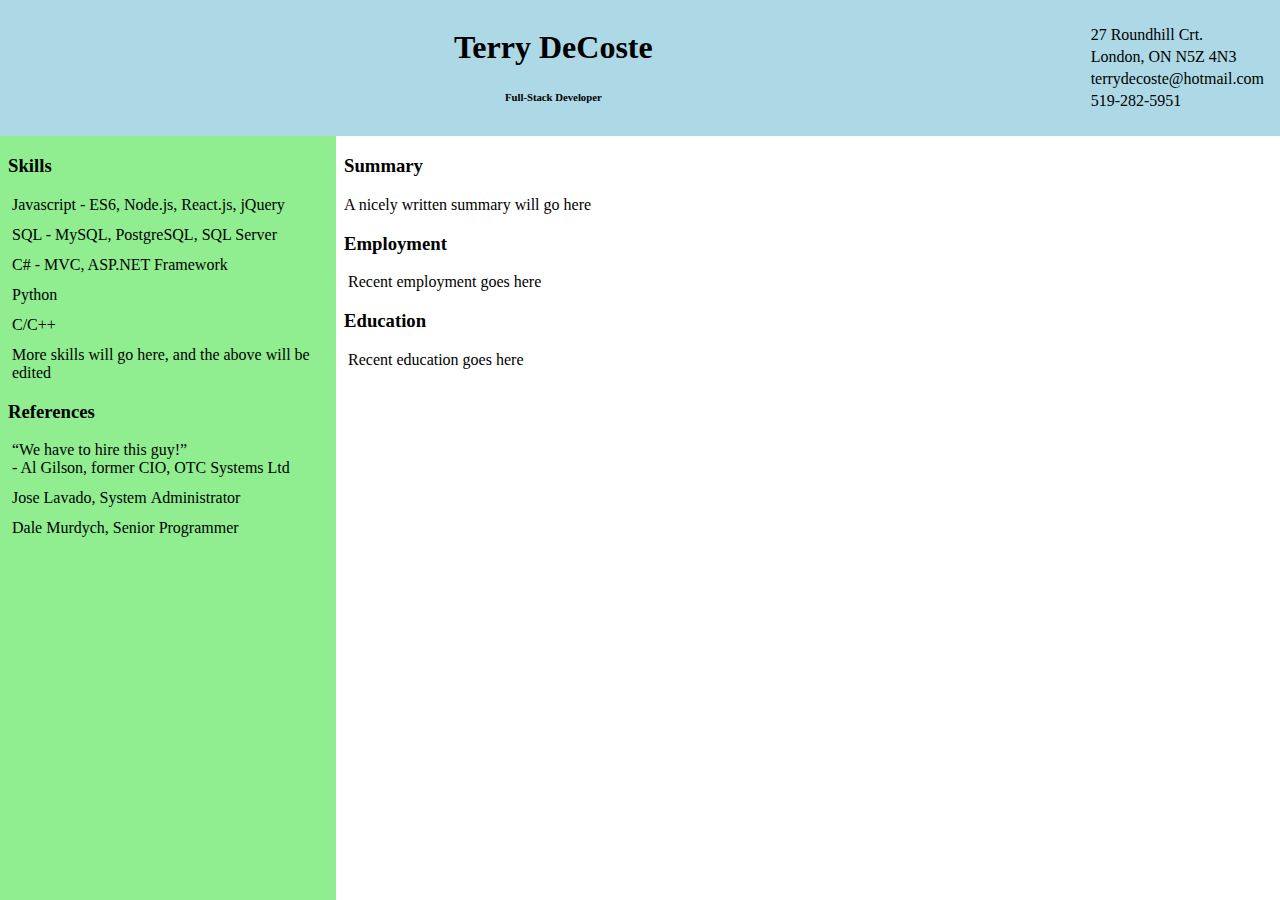
==== resume.html @ 0b59a331 "Initial Page Framework" ====
<!DOCTYPE html>
<html lang="en">
<head>
    <meta charset="UTF-8">
    <meta http-equiv="X-UA-Compatible" content="IE=edge">
    <meta name="viewport" content="width=device-width, initial-scale=1.0">
    <link href="style.css" rel="stylesheet" />
    <title>Terry DeCoste's Resume Page</title>
</head>
<body>
    <header>
        <div id="nameArea">
            <h1 id="name">Terry DeCoste</h1>
            <h6 id="title">Full-Stack Developer</h6>
        </div>
        <div id="contactArea">
            <p id="addr1">27 Roundhill Crt.</p>
            <p id="addr2">London, ON  N5Z 4N3</p>
            <p id="email">terrydecoste@hotmail.com</p>
            <p id="phone">519-282-5951</p>
        </div>
    </header>
    <main>
        <div id="leftColumn">
            <div id="skills">
                <h3>Skills</h3>
                <ul>
                    <li>Javascript - ES6, Node.js, React.js, jQuery</li>
                    <li>SQL - MySQL, PostgreSQL, SQL Server</li>
                    <li>C# - MVC, ASP.NET Framework</li>
                    <li>Python</li>
                    <li>C/C++</li>
                    <li>More skills will go here, and the above will be edited</li>
                </ul>
            </div>
            <div id="references">
                <h3>References</h3>
                <ul>
                    <li><q>We have to hire this guy!</q><br/> - Al&nbsp;Gilson, former&nbsp;CIO, OTC&nbsp;Systems&nbsp;Ltd</li>
                    <li>Jose&nbsp;Lavado, System&nbsp;Administrator</li>
                    <li>Dale&nbsp;Murdych, Senior&nbsp;Programmer</li>
                </ul>
            </div>
        </div>
        <div id="rightColumn">
            <div id="summary">
                <h3>Summary</h3>
                <p>A nicely written summary will go here</p>
            </div>
            <div id="employment">
                <h3>Employment</h3>
                <ul>
                    <li>Recent employment goes here</li>
                </ul>
            </div>
            <div id="education">
                <h3>Education</h3>
                <ul>
                    <li>Recent education goes here</li>
                </ul>
            </div>
        </div>
    </main>
</body>
</html>
---- style.css ----
body {
    box-sizing: border-box;
    width: 100vw;
    margin: 0;
    padding: 0;
    height: 100vh;
    display: flex;
    flex-flow: column;
}
header {
    display: flex;
    flex-flow: row;
    align-items: center;
    background-color: lightblue;
    margin: 0;
    padding: 0.5rem 1rem;
}
ul {
    list-style: none;
    padding: 0 0.25rem;
}
li {
    margin: 0 0 0.75rem 0;
}
p {
    margin-block-start: 0.25rem;
    margin-block-end: 0.25rem;
}
#nameArea{
    flex-grow: 1;
    text-align: center;
}

main {
    display: flex;
    flex-flow: row;
    background-color: white;
    margin: 0;
    height: 100%;
}
#leftColumn{
    flex-grow: 1;
    max-width: 25%;
    background-color: lightgreen;
    margin: 0;
    height: 100%;
    padding: 0 0.5rem;
}
#rightColumn{
    flex-grow: 3;
    padding: 0 0.5rem;
}
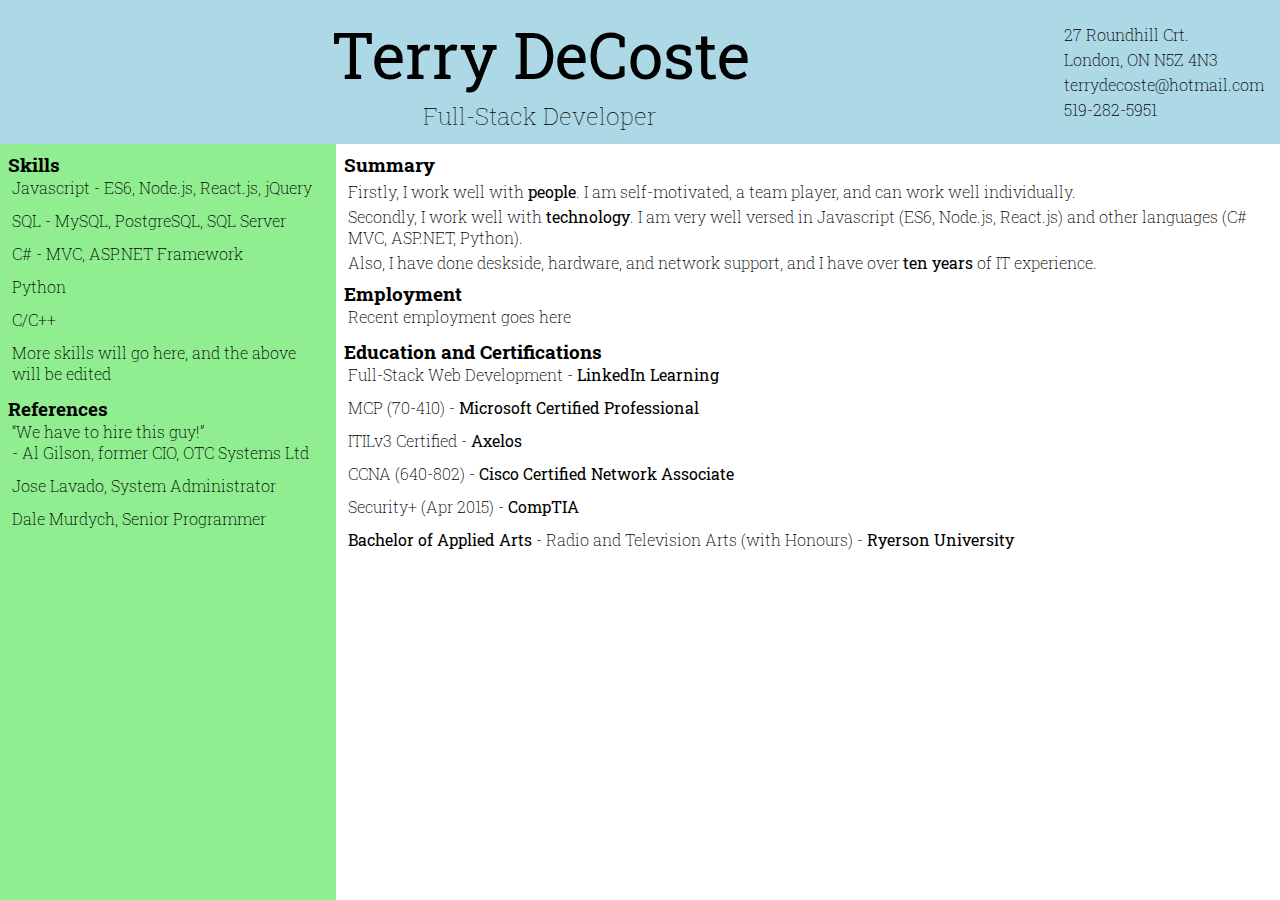
==== commit ce003f59: "Summary and Education first draft" ====
--- a/resume.html
+++ b/resume.html
@@ -4,6 +4,8 @@
     <meta charset="UTF-8">
     <meta http-equiv="X-UA-Compatible" content="IE=edge">
     <meta name="viewport" content="width=device-width, initial-scale=1.0">
+    <link rel="preconnect" href="https://fonts.gstatic.com">
+    <link href="https://fonts.googleapis.com/css2?family=Roboto+Slab:wght@300;500;700&display=swap" rel="stylesheet">
     <link href="style.css" rel="stylesheet" />
     <title>Terry DeCoste's Resume Page</title>
 </head>
@@ -45,7 +47,15 @@
         <div id="rightColumn">
             <div id="summary">
                 <h3>Summary</h3>
-                <p>A nicely written summary will go here</p>
+                <p>Firstly, I work well with <b>people</b>.  
+                    I am self-motivated, a team player, 
+                    and can work well individually.</p>
+                <p>Secondly, I work well with <b>technology</b>.  
+                    I am very well versed in Javascript (ES6, Node.js, React.js) 
+                    and other languages (C# MVC, ASP.NET, Python).</p>
+                <p>Also, I have done deskside, hardware, and network support, 
+                    and I have over <b>ten years</b> of IT experience.
+                </p>
             </div>
             <div id="employment">
                 <h3>Employment</h3>
@@ -54,9 +64,14 @@
                 </ul>
             </div>
             <div id="education">
-                <h3>Education</h3>
+                <h3>Education and Certifications</h3>
                 <ul>
-                    <li>Recent education goes here</li>
+                    <li>Full-Stack Web Development - <b>LinkedIn Learning</b></li>
+                    <li>MCP (70-410) - <b>Microsoft Certified Professional</b></li>
+                    <li>ITILv3 Certified  - <b>Axelos</b></li>
+                    <li>CCNA (640-802) - <b>Cisco Certified Network Associate</b></li>
+                    <li>Security+ (Apr 2015) - <b>CompTIA</b></li>
+                    <li><b>Bachelor of Applied Arts</b> - Radio and Television Arts (with Honours) - <b>Ryerson University</b></li>
                 </ul>
             </div>
         </div>
--- a/style.css
+++ b/style.css
@@ -6,6 +6,8 @@
     height: 100vh;
     display: flex;
     flex-flow: column;
+    font-family: 'Roboto Slab', serif;
+    font-weight: 200;
 }
 header {
     display: flex;
@@ -15,9 +17,23 @@
     margin: 0;
     padding: 0.5rem 1rem;
 }
+h1 {
+    font-size: 4rem;
+    font-weight: bolder;
+    margin: 0.25rem;
+}
+h3 {
+    margin: 0.5rem 0 0 0;
+}
+h6 {
+    margin: 0.25rem;
+    font-weight: lighter;
+    font-size: 1.5rem;
+}
 ul {
     list-style: none;
     padding: 0 0.25rem;
+    margin: 0;
 }
 li {
     margin: 0 0 0.75rem 0;
@@ -49,4 +65,7 @@
 #rightColumn{
     flex-grow: 3;
     padding: 0 0.5rem;
+}
+#summary p{
+    padding: 0 0.25rem;
 }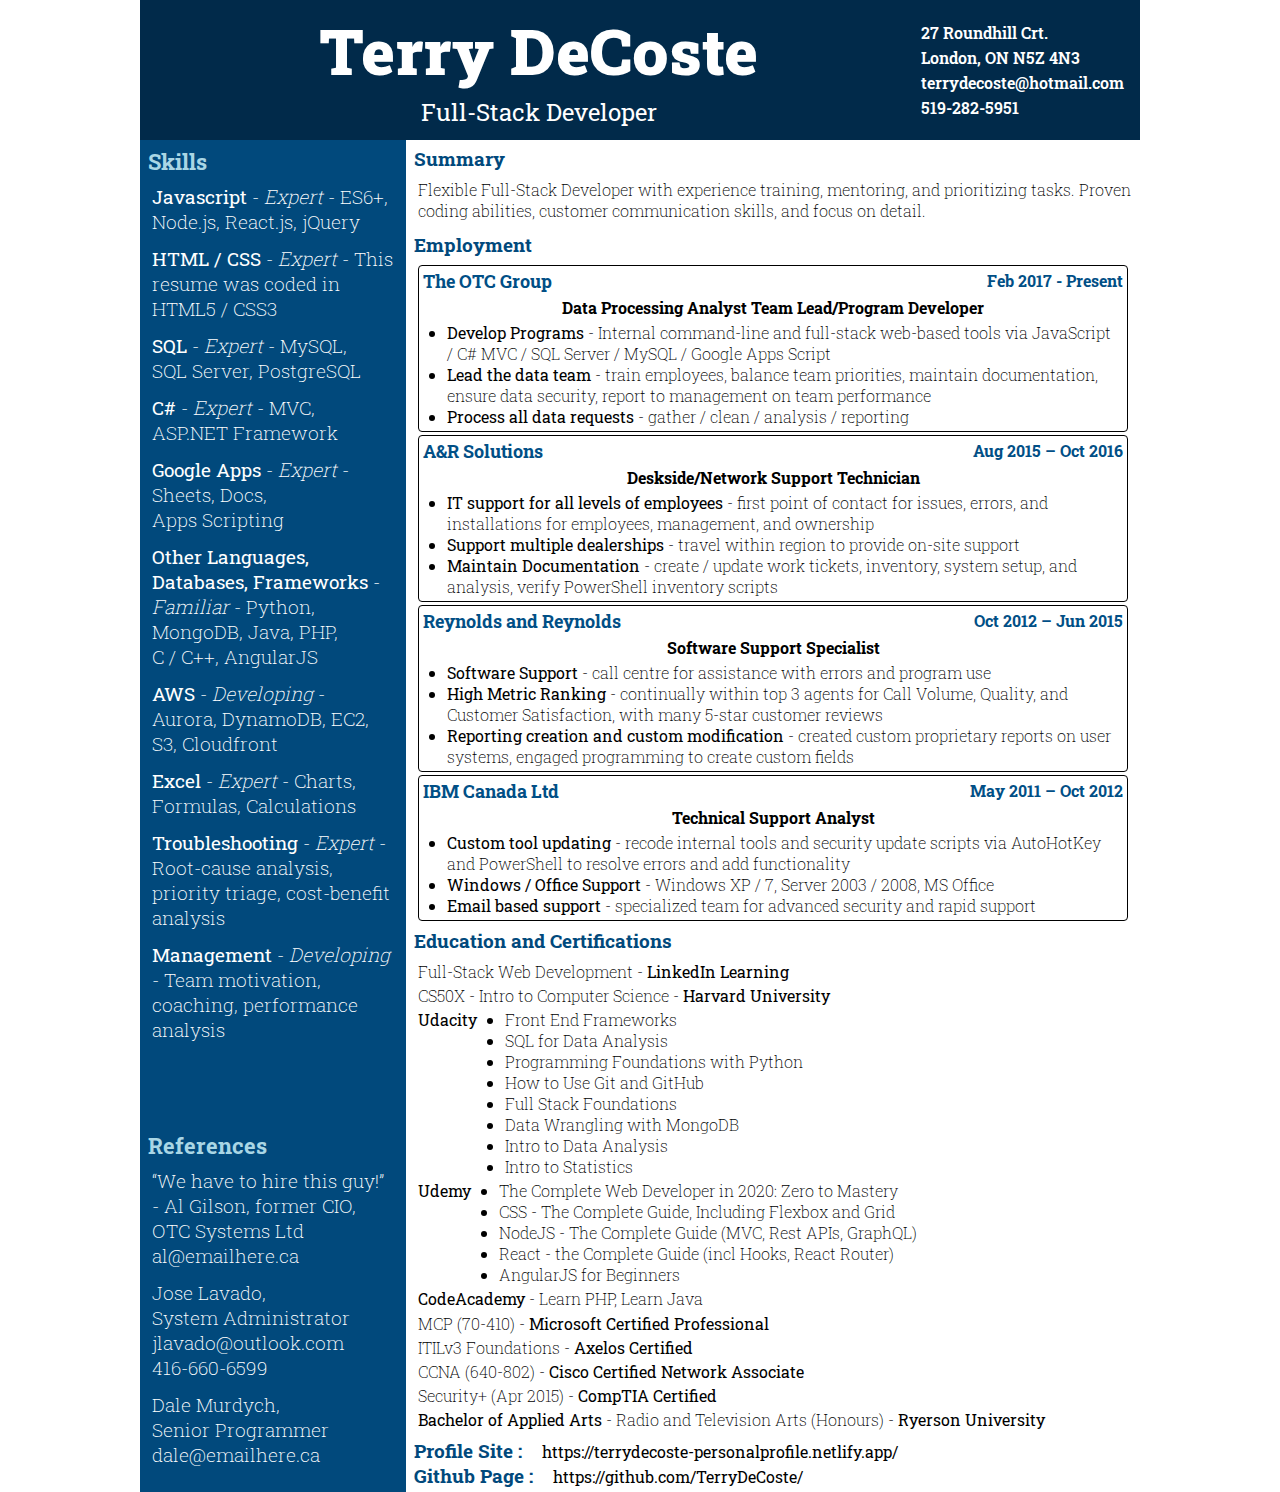
==== commit 9b0f085e: "Version 2 - Revised" ====
--- a/resume.html
+++ b/resume.html
@@ -5,7 +5,7 @@
     <meta http-equiv="X-UA-Compatible" content="IE=edge">
     <meta name="viewport" content="width=device-width, initial-scale=1.0">
     <link rel="preconnect" href="https://fonts.gstatic.com">
-    <link href="https://fonts.googleapis.com/css2?family=Roboto+Slab:wght@300;500;700&display=swap" rel="stylesheet">
+    <link href="https://fonts.googleapis.com/css2?family=Roboto+Slab:wght@300;400;500;700&display=swap" rel="stylesheet">
     <link href="style.css" rel="stylesheet" />
     <title>Terry DeCoste's Resume Page</title>
 </head>
@@ -27,52 +27,129 @@
             <div id="skills">
                 <h3>Skills</h3>
                 <ul>
-                    <li>Javascript - ES6, Node.js, React.js, jQuery</li>
-                    <li>SQL - MySQL, PostgreSQL, SQL Server</li>
-                    <li>C# - MVC, ASP.NET Framework</li>
-                    <li>Python</li>
-                    <li>C/C++</li>
-                    <li>More skills will go here, and the above will be edited</li>
+                    <li><span class="skillTitle">Javascript</span> - <span class="skillLevel">Expert</span> - ES6+, Node.js, React.js, jQuery</li>
+                    <li><span class="skillTitle">HTML / CSS</span> - <span class="skillLevel">Expert</span> - This resume was coded in HTML5&nbsp;/&nbsp;CSS3</li>
+                    <li><span class="skillTitle">SQL</span> - <span class="skillLevel">Expert</span> - MySQL, SQL&nbsp;Server, PostgreSQL</li>
+                    <li><span class="skillTitle">C#</span> - <span class="skillLevel">Expert</span> - MVC, ASP.NET Framework</li>
+                    <li><span class="skillTitle">Google Apps</span> - <span class="skillLevel">Expert</span> - Sheets, Docs, Apps&nbsp;Scripting</li>
+                    <li><span class="skillTitle">Other Languages, Databases, Frameworks</span> - <span class="skillLevel">Familiar</span> - Python, MongoDB, Java, PHP, C&nbsp;/&nbsp;C++, AngularJS</li>
+                    <li><span class="skillTitle">AWS</span> - <span class="skillLevel">Developing</span> - Aurora, DynamoDB, EC2, S3, Cloudfront</li>
+                    <li><span class="skillTitle">Excel</span> - <span class="skillLevel">Expert</span> - Charts, Formulas, Calculations</li>
+                    <li><span class="skillTitle">Troubleshooting</span> - <span class="skillLevel">Expert</span> - Root-cause analysis, priority triage, cost-benefit analysis</li>
+                    <li><span class="skillTitle">Management</span> - <span class="skillLevel">Developing</span> - Team motivation, coaching, performance analysis</li>
                 </ul>
             </div>
             <div id="references">
                 <h3>References</h3>
                 <ul>
-                    <li><q>We have to hire this guy!</q><br/> - Al&nbsp;Gilson, former&nbsp;CIO, OTC&nbsp;Systems&nbsp;Ltd</li>
-                    <li>Jose&nbsp;Lavado, System&nbsp;Administrator</li>
-                    <li>Dale&nbsp;Murdych, Senior&nbsp;Programmer</li>
+                    <li><q>We have to hire this guy!</q><br/> - Al&nbsp;Gilson, former&nbsp;CIO, OTC&nbsp;Systems&nbsp;Ltd<br/>al@emailhere.ca</li>
+                    <li>Jose&nbsp;Lavado, System&nbsp;Administrator<br/>jlavado@outlook.com<br/>416-660-6599</li>
+                    <li>Dale&nbsp;Murdych, Senior&nbsp;Programmer<br/>dale@emailhere.ca</li>
                 </ul>
             </div>
         </div>
         <div id="rightColumn">
             <div id="summary">
                 <h3>Summary</h3>
-                <p>Firstly, I work well with <b>people</b>.  
-                    I am self-motivated, a team player, 
-                    and can work well individually.</p>
-                <p>Secondly, I work well with <b>technology</b>.  
-                    I am very well versed in Javascript (ES6, Node.js, React.js) 
-                    and other languages (C# MVC, ASP.NET, Python).</p>
-                <p>Also, I have done deskside, hardware, and network support, 
-                    and I have over <b>ten years</b> of IT experience.
+                <p>Flexible Full-Stack Developer with experience training, mentoring, and prioritizing tasks.  
+                    Proven coding abilities, customer communication skills, and focus on detail.
                 </p>
             </div>
             <div id="employment">
                 <h3>Employment</h3>
                 <ul>
-                    <li>Recent employment goes here</li>
+                    <li class="employmentBox">
+                        <div class="employmentHeader">
+                            <h5>The OTC Group</h5>
+                            <div class="employmentDates">Feb 2017 - Present</div>
+                        </div>
+                        <div class="employmentTitle">Data Processing Analyst Team Lead/Program Developer</div>
+                        <ul class="employmentDutiesList">
+                            <li><span class="employmentDutiesTitle">Develop Programs</span> - Internal command-line and full-stack web-based tools via JavaScript / C#&nbsp;MVC / SQL&nbsp;Server / MySQL / Google&nbsp;Apps&nbsp;Script</li>
+                            <li><span class="employmentDutiesTitle">Lead the data team</span> - train employees, balance team priorities, maintain documentation, ensure data security, report to management on team performance</li>
+                            <li><span class="employmentDutiesTitle">Process all data requests</span> - gather / clean / analysis / reporting</li>
+                        </ul>
+                    </li>
+                    <li class="employmentBox">
+                        <div class="employmentHeader">
+                            <h5>A&R Solutions</h5>
+                            <div class="employmentDates">Aug 2015 – Oct 2016</div>
+                        </div>
+                        <div class="employmentTitle">Deskside/Network Support Technician</div>
+                        <ul class="employmentDutiesList">
+                            <li><span class="employmentDutiesTitle">IT support for all levels of employees</span> - first point of contact for issues, errors, and installations for employees, management, and ownership</li>
+                            <li><span class="employmentDutiesTitle">Support multiple dealerships</span> - travel within region to provide on-site support</li>
+                            <li><span class="employmentDutiesTitle">Maintain Documentation</span> - create / update work tickets, inventory, system setup, and analysis, verify PowerShell inventory scripts</li>
+                        </ul>
+                    </li>
+                    <li class="employmentBox">
+                        <div class="employmentHeader">
+                            <h5>Reynolds and Reynolds</h5>
+                            <div class="employmentDates">Oct 2012 – Jun 2015</div>
+                        </div>
+                        <div class="employmentTitle">Software Support Specialist</div>
+                        <ul class="employmentDutiesList">
+                            <li><span class="employmentDutiesTitle">Software Support</span> - call centre for assistance with errors and program use</li>
+                            <li><span class="employmentDutiesTitle">High Metric Ranking</span> - continually within top 3 agents for Call Volume, Quality, and Customer Satisfaction, with many 5-star customer reviews</li>
+                            <li><span class="employmentDutiesTitle">Reporting creation and custom modification</span> - created custom proprietary reports on user systems, engaged programming to create custom fields</li>
+                        </ul>
+                    </li>
+                    <li class="employmentBox">
+                        <div class="employmentHeader">
+                            <h5>IBM Canada Ltd</h5>
+                            <div class="employmentDates">May 2011 – Oct 2012</div>
+                        </div>
+                        <div class="employmentTitle">Technical Support Analyst</div>
+                        <ul class="employmentDutiesList">
+                            <li><span class="employmentDutiesTitle">Custom tool updating</span> - recode internal tools and security update scripts via AutoHotKey and PowerShell to resolve errors and add functionality</li>
+                            <li><span class="employmentDutiesTitle">Windows / Office Support</span> - Windows XP / 7, Server 2003 / 2008, MS Office</li>
+                            <li><span class="employmentDutiesTitle">Email based support</span> - specialized team for advanced security and rapid support</li>
+                        </ul>
+                    </li>
                 </ul>
             </div>
             <div id="education">
                 <h3>Education and Certifications</h3>
                 <ul>
-                    <li>Full-Stack Web Development - <b>LinkedIn Learning</b></li>
+                    <li>Full-Stack Web Development - <b>LinkedIn&nbsp;Learning</b></li>
+                    <li>CS50X - Intro to Computer Science - <b>Harvard&nbsp;University</b></li>
+                    <li style="display: flex;"><b>Udacity</b> 
+                        <ul class="educationList">
+                            <li>Front End Frameworks</li>
+                            <li>SQL for Data Analysis</li>
+                            <li>Programming Foundations with Python</li>
+                            <li>How to Use Git and GitHub</li>
+                            <li>Full Stack Foundations</li>
+                            <li>Data Wrangling with MongoDB</li>
+                            <li>Intro to Data Analysis</li>
+                            <li>Intro to Statistics</li>
+                        </ul>
+                    <li style="display: flex;"><b>Udemy</b>
+                        <ul class="educationList">
+                            <li>The Complete Web Developer in 2020: Zero to Mastery</li>
+                            <li>CSS - The Complete Guide, Including Flexbox and Grid</li>
+                            <li>NodeJS - The Complete Guide (MVC, Rest APIs, GraphQL)</li>
+                            <li>React - the Complete Guide (incl Hooks, React Router)</li>
+                            <li>AngularJS for Beginners</li>
+                        </ul>
+                    </li>
+                    <li><b>CodeAcademy</b> - Learn PHP, Learn Java</li>
                     <li>MCP (70-410) - <b>Microsoft Certified Professional</b></li>
-                    <li>ITILv3 Certified  - <b>Axelos</b></li>
+                    <li>ITILv3 Foundations - <b>Axelos Certified</b></li>
                     <li>CCNA (640-802) - <b>Cisco Certified Network Associate</b></li>
-                    <li>Security+ (Apr 2015) - <b>CompTIA</b></li>
-                    <li><b>Bachelor of Applied Arts</b> - Radio and Television Arts (with Honours) - <b>Ryerson University</b></li>
+                    <li>Security+ (Apr 2015) - <b>CompTIA Certified</b></li>
+                    <li><b>Bachelor of Applied Arts</b> - Radio and Television Arts (Honours) - <b>Ryerson&nbsp;University</b></li>
                 </ul>
+            </div>
+            <div id="siteLinks">
+                <div class="siteLink">
+                    <h3>Profile Site :</h3>
+                    <b>https://terrydecoste-personalprofile.netlify.app/</b>
+                </div>
+                <div class="siteLink">
+                    <h3>Github Page :</h3>
+                    <b>https://github.com/TerryDeCoste/</b>
+                </div>
             </div>
         </div>
     </main>
--- a/style.css
+++ b/style.css
@@ -1,29 +1,37 @@
 body {
     box-sizing: border-box;
-    width: 100vw;
-    margin: 0;
+    width: 1000px;
+    margin: 0 auto;
     padding: 0;
-    height: 100vh;
+    height: 1450px;
     display: flex;
     flex-flow: column;
     font-family: 'Roboto Slab', serif;
     font-weight: 200;
+    font-size: 1rem;
 }
 header {
     display: flex;
     flex-flow: row;
     align-items: center;
-    background-color: lightblue;
     margin: 0;
     padding: 0.5rem 1rem;
+    font-weight: 600;
+    /* background-image: url('./JSBackground_fuzz.png'); 
+    background-position: left; 
+    background-repeat: no-repeat; 
+    background-size: cover; */
+    background-color: #012a4a;
+    color: #fff;
 }
 h1 {
     font-size: 4rem;
     font-weight: bolder;
-    margin: 0.25rem;
+    margin: 0 0.25rem 0.25rem 0.25rem;
 }
 h3 {
-    margin: 0.5rem 0 0 0;
+    margin: 0.4rem 0 0.5rem 0;
+    color: #01497c;
 }
 h6 {
     margin: 0.25rem;
@@ -57,15 +65,90 @@
 #leftColumn{
     flex-grow: 1;
     max-width: 25%;
-    background-color: lightgreen;
+    background-color: #01497c;
+    color: white;
     margin: 0;
     height: 100%;
     padding: 0 0.5rem;
+    font-size: 1.2rem;
+}
+#leftColumn h3{
+    color: #a9d6e5;
 }
 #rightColumn{
     flex-grow: 3;
     padding: 0 0.5rem;
 }
+#rightColumn>div{
+    margin-bottom: 0.25rem;
+}
 #summary p{
-    padding: 0 0.25rem;
+    padding: 0 0 0.25rem 0.25rem;
+}
+
+#employment>ul>li{
+    margin: 0 0 0.2rem 0;
+}
+.employmentBox{
+    border: 1px solid black;
+    border-radius: 0.25rem;
+    padding: 0.25rem;
+}
+.employmentHeader{
+    display: flex;
+    justify-content: space-between;
+    color: #014f86;
+    font-weight: bold;
+}
+.employmentHeader h5 {
+    font-size: 1.1rem;
+    margin: 0;
+}
+
+.employmentTitle{
+    font-weight: bold;
+    text-align: center;
+    margin: 0.25rem 0;
+}
+.employmentDutiesList{
+    list-style: disc;
+    padding-left: 1.5rem;
+}
+.employmentDutiesList li{
+    margin: 0;
+}
+.employmentDutiesTitle {
+    font-weight: 400;
+}
+
+.skillTitle {
+    font-weight: 400;
+}
+.skillLevel {
+    font-style: italic;
+}
+#references {
+    margin-top: 5.5rem;
+}
+
+
+#education>ul>li{
+    margin: 0 0 0.2rem 0;
+}
+
+.educationList {
+    display: inline-block;
+    list-style: disc;
+    margin-left: 1.5rem;
+}
+.educationList>li{
+    margin-bottom: 0;
+}
+
+#siteLinks {
+    margin-top: 0.5rem;
+}
+.siteLink h3 {
+    display: inline-block; 
+    margin: 0 1rem 0 0;
 }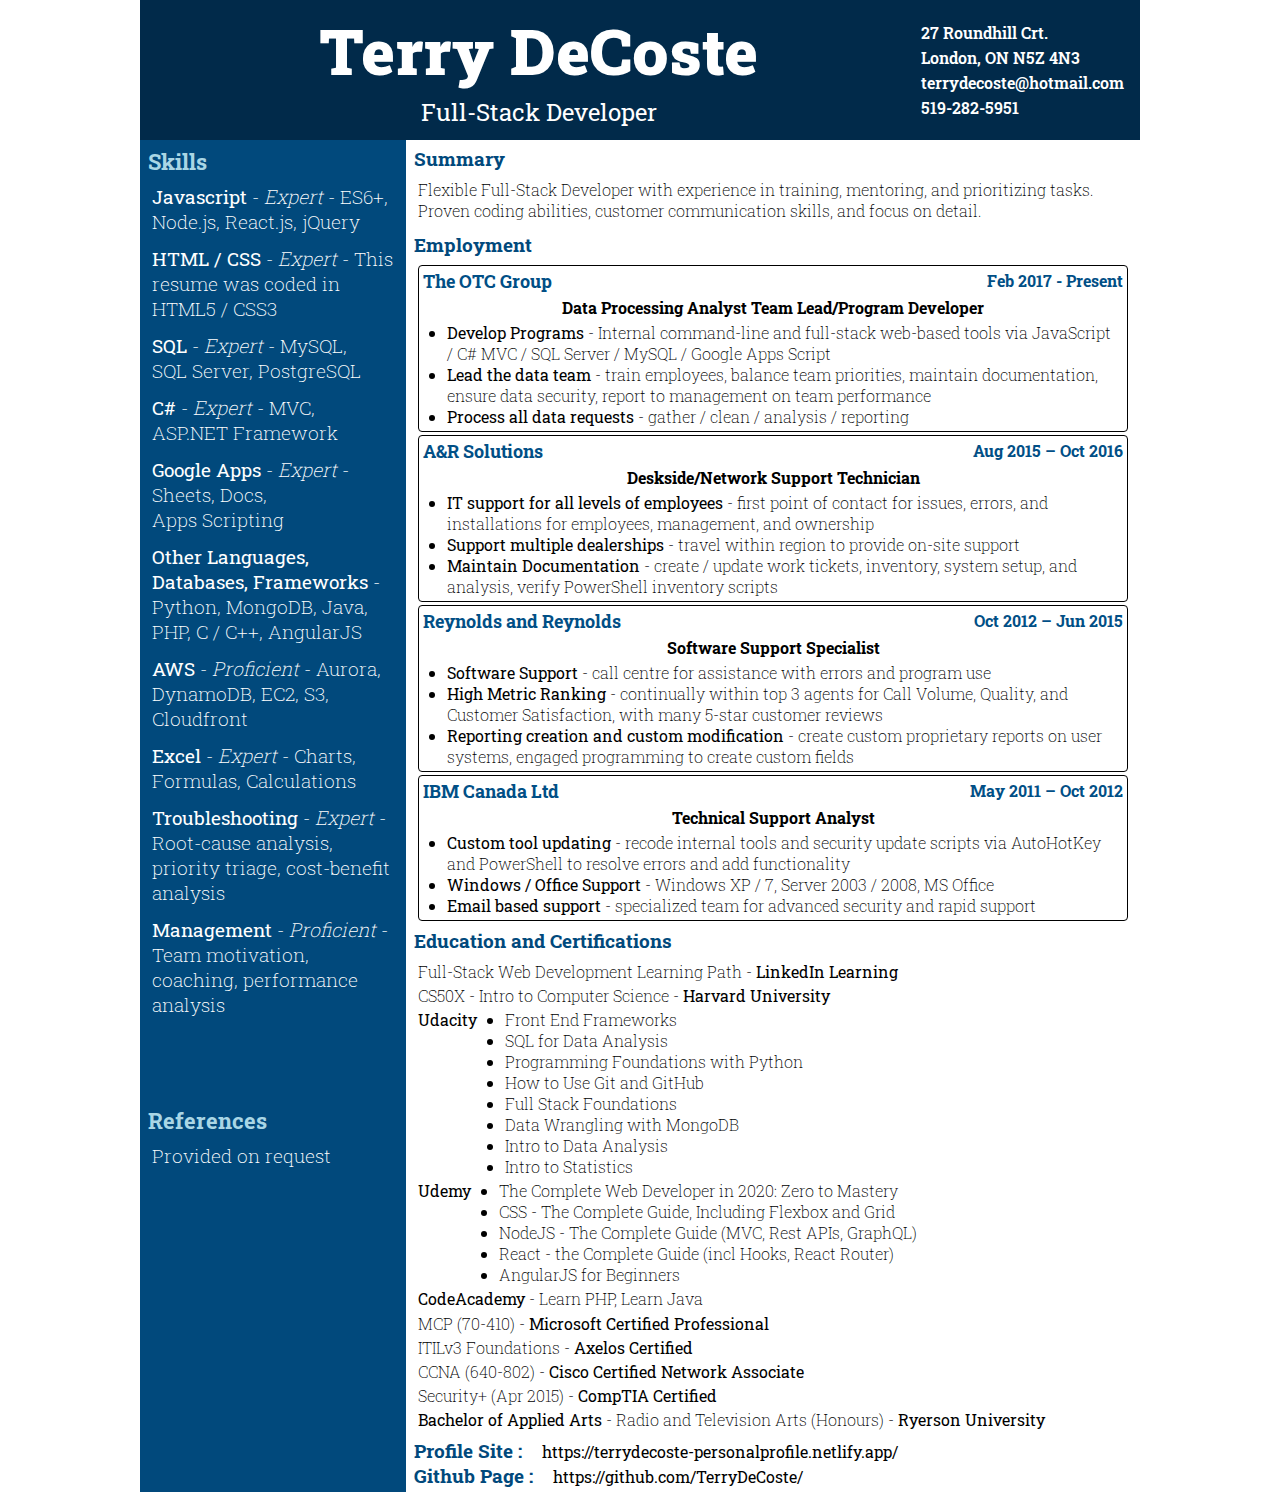
==== commit a56ebf12: "References refactor" ====
--- a/resume.html
+++ b/resume.html
@@ -32,26 +32,22 @@
                     <li><span class="skillTitle">SQL</span> - <span class="skillLevel">Expert</span> - MySQL, SQL&nbsp;Server, PostgreSQL</li>
                     <li><span class="skillTitle">C#</span> - <span class="skillLevel">Expert</span> - MVC, ASP.NET Framework</li>
                     <li><span class="skillTitle">Google Apps</span> - <span class="skillLevel">Expert</span> - Sheets, Docs, Apps&nbsp;Scripting</li>
-                    <li><span class="skillTitle">Other Languages, Databases, Frameworks</span> - <span class="skillLevel">Familiar</span> - Python, MongoDB, Java, PHP, C&nbsp;/&nbsp;C++, AngularJS</li>
-                    <li><span class="skillTitle">AWS</span> - <span class="skillLevel">Developing</span> - Aurora, DynamoDB, EC2, S3, Cloudfront</li>
+                    <li><span class="skillTitle">Other Languages, Databases, Frameworks</span> - Python, MongoDB, Java, PHP, C&nbsp;/&nbsp;C++, AngularJS</li>
+                    <li><span class="skillTitle">AWS</span> - <span class="skillLevel">Proficient</span> - Aurora, DynamoDB, EC2, S3, Cloudfront</li>
                     <li><span class="skillTitle">Excel</span> - <span class="skillLevel">Expert</span> - Charts, Formulas, Calculations</li>
                     <li><span class="skillTitle">Troubleshooting</span> - <span class="skillLevel">Expert</span> - Root-cause analysis, priority triage, cost-benefit analysis</li>
-                    <li><span class="skillTitle">Management</span> - <span class="skillLevel">Developing</span> - Team motivation, coaching, performance analysis</li>
+                    <li><span class="skillTitle">Management</span> - <span class="skillLevel">Proficient</span> - Team motivation, coaching, performance analysis</li>
                 </ul>
             </div>
             <div id="references">
                 <h3>References</h3>
-                <ul>
-                    <li><q>We have to hire this guy!</q><br/> - Al&nbsp;Gilson, former&nbsp;CIO, OTC&nbsp;Systems&nbsp;Ltd<br/>al@emailhere.ca</li>
-                    <li>Jose&nbsp;Lavado, System&nbsp;Administrator<br/>jlavado@outlook.com<br/>416-660-6599</li>
-                    <li>Dale&nbsp;Murdych, Senior&nbsp;Programmer<br/>dale@emailhere.ca</li>
-                </ul>
+                <ul id="referenceBox"></ul>
             </div>
         </div>
         <div id="rightColumn">
             <div id="summary">
                 <h3>Summary</h3>
-                <p>Flexible Full-Stack Developer with experience training, mentoring, and prioritizing tasks.  
+                <p>Flexible Full-Stack Developer with experience in training, mentoring, and prioritizing tasks.  
                     Proven coding abilities, customer communication skills, and focus on detail.
                 </p>
             </div>
@@ -91,7 +87,7 @@
                         <ul class="employmentDutiesList">
                             <li><span class="employmentDutiesTitle">Software Support</span> - call centre for assistance with errors and program use</li>
                             <li><span class="employmentDutiesTitle">High Metric Ranking</span> - continually within top 3 agents for Call Volume, Quality, and Customer Satisfaction, with many 5-star customer reviews</li>
-                            <li><span class="employmentDutiesTitle">Reporting creation and custom modification</span> - created custom proprietary reports on user systems, engaged programming to create custom fields</li>
+                            <li><span class="employmentDutiesTitle">Reporting creation and custom modification</span> - create custom proprietary reports on user systems, engaged programming to create custom fields</li>
                         </ul>
                     </li>
                     <li class="employmentBox">
@@ -111,7 +107,7 @@
             <div id="education">
                 <h3>Education and Certifications</h3>
                 <ul>
-                    <li>Full-Stack Web Development - <b>LinkedIn&nbsp;Learning</b></li>
+                    <li>Full-Stack Web Development Learning Path - <b>LinkedIn&nbsp;Learning</b></li>
                     <li>CS50X - Intro to Computer Science - <b>Harvard&nbsp;University</b></li>
                     <li style="display: flex;"><b>Udacity</b> 
                         <ul class="educationList">
@@ -153,5 +149,8 @@
             </div>
         </div>
     </main>
+
+    <!-- Include the references by script to protected Personally Identifiable Information (PII) -->
+    <script type="module" src="references.mjs"></script>
 </body>
 </html>